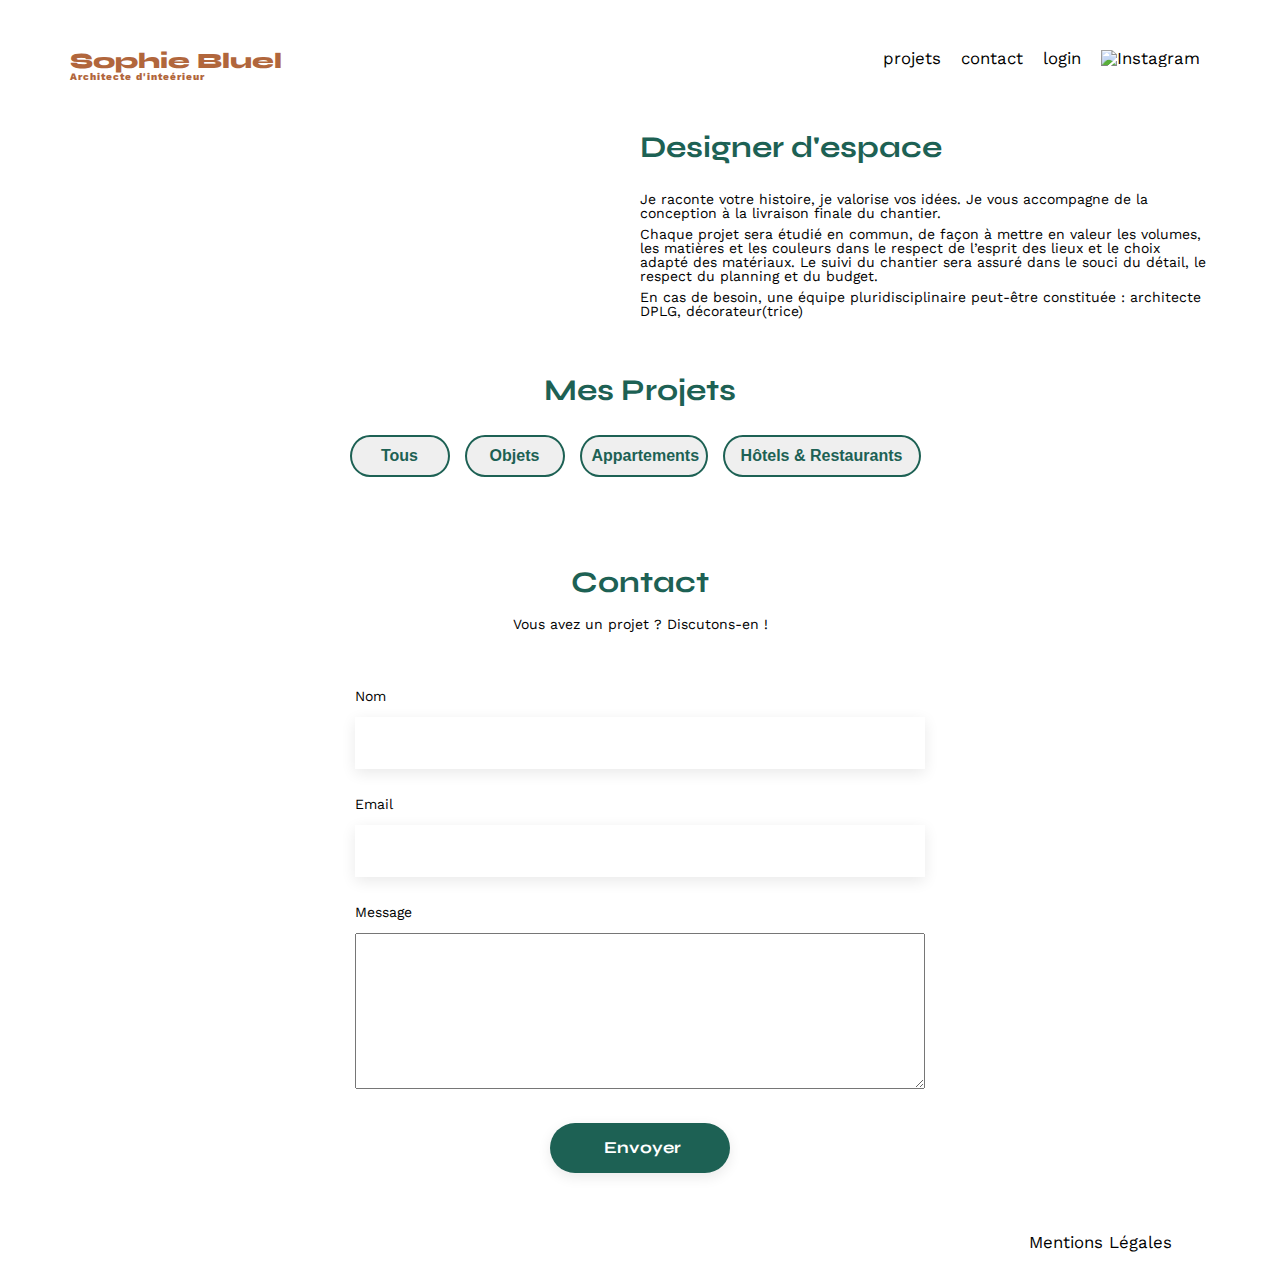
==== FrontEnd/index.html @ 435f3101 "work" ====
<!DOCTYPE html>
<html lang="fr">
<head>
	<meta charset="UTF-8">
	<title>Sophie Bluel - Architecte d'intérieur</title>
	<meta name="viewport" content="width=device-width, initial-scale=1.0">
	<link rel="preconnect" href="https://fonts.googleapis.com">
	<link rel="preconnect" href="https://fonts.gstatic.com" crossorigin>
	<link href="https://fonts.googleapis.com/css2?family=Syne:wght@700;800&family=Work+Sans&display=swap" rel="stylesheet">
	<meta name="description" content="">
	<link rel="stylesheet" href="./assets/style.css">
	<script src="https://kit.fontawesome.com/4999bce5df.js" crossorigin="anonymous"></script>
	<script type="module" src="EditWorksHomePage.js"></script>
	<script type="module" src="EditWorksModal.js"></script>
	<script type="module" src="addWorkModal.js"></script>

</head>
<body>
	<div id="publish-changment">		
		<i class="fa-regular fa-pen-to-square"></i>
			<p>Mode édition</p>
			<button id="publish">publier les changements</button>
	</div>
<header>
	<h1>Sophie Bluel <span>Architecte d'inteérieur</span></h1>
	<nav>
		<ul>
			<li>projets</li>
			<li>contact</li>
			<li id="js-login"><a href="index-connexion.html">login</a></li>
			<li id="js-logout" style="display: none;">logout</li>
			<li><img src="./assets/icons/instagram.png" alt="Instagram"></li>
		</ul>
	</nav>
</header>
<main>
	<section id="introduction">
		<figure>
			<img src="./assets/images/sophie-bluel.png" alt="">
			<div class="modification-picture">
				<i class="fa-regular fa-pen-to-square"></i>
				<p>modifier</p>
			</div>
		</figure>
		<article>
			<h2>Designer d'espace</h2>
			<p>Je raconte votre histoire, je valorise vos idées. Je vous accompagne de la conception à la livraison finale du chantier.</p>
			<p>Chaque projet sera étudié en commun, de façon à mettre en valeur les volumes, les matières et les couleurs dans le respect de l’esprit des lieux et le choix adapté des matériaux. Le suivi du chantier sera assuré dans le souci du détail, le respect du planning et du budget.</p>
			<p>En cas de besoin, une équipe pluridisciplinaire peut-être constituée : architecte DPLG, décorateur(trice)</p>
		</article>
	</section>
	<section id="portfolio">
		<!--first modal --> 
		<aside id="modal1" class="modal" aria-hidden="true" role="dialog" aria-labelledby="title-modal" style="display: none;">
			<div class="modal-wrapper js-modal-stop">
				<div id="js-modal-close" class="css-close"><i class="fa-regular fa-circle-xmark"></i></div>
				<h2 id="title-modal">Galerie Photo</h2>
				<div class="sheets-modal">
				</div>
				<a href="#modal2" id="send-picture">Ajouter une photo</a> 
				<p id="delete-galery">Supprimer la galerie</p>
				</div>
			</div>
		</aside>
		<div class="modification-project">
			<h2>Mes Projets</h2>
			<a href="#modal1" class="js-modal"><i class="fa-regular fa-pen-to-square"></i>
			modifier</a>
		</div>
		<!--second modal-->
		<aside id= "modal2" class="modal2" aria-hidden="true" role="dialog"  style="display: none">
			<div class="modal-wrapper-2 js-modal-stop2">
				<div id="js-modal2-close" class="css-close"><i class="fa-regular fa-circle-xmark"></i></div>
				<h2 id="title-modal2">Ajout Photo</h2>
				<div class="formulair-picture">
					<form method="post" enctype="multipart/form-data" id="form-send-project">
						<div class="send-picture-form">
							<label for="add-picture">Image:</label>
							<img id="preview-image" src="#" alt="Preview image" style="display: none">
							<input type="file" id="add-picture" name="add-picture" style="display: none">
							<div id="icon-send-picture"><i class="fa-regular fa-image"></i></div>
							<button id="button-send-picture">+ Ajouter photo</button>
							<p id="p-send-picture">jpg.png : 4 mo max</p>
					  	</div>
						<label for="title-picture">Titre:</label>
						<input type="text" id="title-picture" name="title-picture"><br>
					  
						<label for="category">Catégorie:</label>
						<select id="category" name="category">
						  <option value="">--</option>		
						  <option value="1">Objets</option>
						  <option value="2">Appartements</option>
						  <option value="3">Hôtels & Restaurants</option>
						</select><br><br>
						<p id="border"></p>
						<aside id="modal-error-form" style="display: none">
						<div id="modal-error-wrapper">
							<div id="js-modal-error-close"><i class="fa-regular fa-circle-xmark"></i></div>
							<p id="modal-error">Champ manquant dans le formulaire</p>
						</div>
						</aside>
						<input type="submit" value="Valider" id="validate-btn">
					</form>
				</div>
			</div>
		</aside>
		<!--end second modal-->
		<h2 id="h2-projects">Mes Projets</h2>
		<div class="filters-projects">
			<button class="flt-all">Tous</button>
			<button class="flt-object">Objets</button>
			<button class="flt-apart">Appartements</button>
			<button class="flt-hotel-restau">Hôtels & Restaurants</button>
		</div>
		<div class="sheets-projects">
		</div>
	</section>
	<section id="contact">
		<h2>Contact</h2>
		<p>Vous avez un projet ? Discutons-en !</p>
		<form action="#" method="post">
			<label for="name">Nom</label>
			<input type="text" name="name" id="name">
			<label for="email">Email</label>
			<input type="email" name="email" id="email">
			<label for="message">Message</label>
			<textarea name="message" id="message" cols="30" rows="10"></textarea>
			<input type="submit" value="Envoyer">
		</form>
	</section>
</main>

<footer>
	<nav>
		<ul>
			<li>Mentions Légales</li>
		</ul>
	</nav>
</footer>
</body>
</html>
---- FrontEnd/assets/style.css ----
/* http://meyerweb.com/eric/tools/css/reset/
   v2.0 | 20110126
   License: none (public domain)
*/

html, body, div, span, applet, object, iframe,
h1, h2, h3, h4, h5, h6, p, blockquote, pre,
a, abbr, acronym, address, big, cite, code,
del, dfn, em, img, ins, kbd, q, s, samp,
small, strike, strong, sub, sup, tt, var,
b, u, i, center,
dl, dt, dd, ol, ul, li,
fieldset, form, label, legend,
table, caption, tbody, tfoot, thead, tr, th, td,
article, aside, canvas, details, embed,
figure, figcaption, footer, header, hgroup,
menu, nav, output, ruby, section, summary,
time, mark, audio, video {
	margin: 0;
	padding: 0;
	border: 0;
	font-size: 100%;
	font: inherit;
	vertical-align: baseline;
}
input{
	padding-left: 10px;
}

	/*ajout banière publication et modales*/
		/*ajout des fenêtres "modifier" quand l'authentification est validée*/		
#publish-changment{
	background-color: black;
	width: 100%;
	height: 59px;
	display: flex;
	align-items: center;
	justify-content: center;
	gap: 10px
}
#publish-changment p{
	color: white;
	font-size: 16px;
}
#publish-changment i{
	color: white;
}
#publish{
	padding: 5px 10px;
	font-size: 14px;
	border-radius: 15px 15px 15px 15px/ 15px 15px 15px 15px;
}
.modification-picture{
	display: flex;
	margin-left: 55px;
	margin-top: 15px;
	gap: 5px;
}
.modification-project{
	display: flex;
	align-items: baseline;
	gap: 10px;
	justify-content: center;
}
.modification-project h2{
	margin-right: 25px;
}
			/*ajout d'un pointer sur "logout"*/
#js-logout:hover{
	cursor: pointer;
}
		/*gesttion des modales*/
			/*modification de lien*/
.js-modal{
	text-decoration: none;
	color: black;
	cursor: pointer;
}
			/*creation de la modale 1 et 2 et de l'arriere plan*/
.modal, .modal2{
	position: fixed;
	display: flex;
	align-items: center;
	justify-content: center;
	top: 0;
	left: 0;
	width: 100%;
	height: 100%;
	background: rgba(0, 0, 0, 0.8);
}
.modal-wrapper, .modal-wrapper-2{
	overflow: auto;
	padding: 20px;
	background-color: white;
	height: 80%;
	width: 50%;
	border-radius: 2%;
}
			/*gestion des boutons pour fermer les modales*/
.css-close{
	width: 20px;
	padding: 10px;
	position: relative;
	left: 94%;
}
.css-close .fa-regular{
	font-size: 20px;
	text-align: center;
}
.css-close:hover{
	background-color: #1D6154;
	color: white;
}		
			/*gestion des balises dans la première modale (modal1)*/
.modal-wrapper{
	display: flex;
	flex-direction: column;
	gap: 30px;
}
.sheets-modal {
	display: grid;
	grid-template-columns: repeat(5, 1fr);
	gap: 10px;
	border-bottom: 2px solid #B3B3B3;
	width: 60%;
	margin: 0 auto;
	padding-bottom: 30px;
}
.sheets-modal img{
	width: 90px;
	height: 120px;
	display: grid;
	grid-template-columns: repeat(5, 1fr);
}
/*gestion bouton corbeil*/
.buttonBin{
	width: 17px;
	height:	17px;
	position: relative;
	bottom: 130px;
	left: 68px;
	background-color: black;
	border: black solid 2px;
	border-radius: 15%;
}
.buttonBin:hover{
	cursor: pointer;
}
.buttonBin i{
	color: white;
	font-size: 8px;
	position: relative;
	bottom: 3.5px;
	right: 2.8px;
}
/*gestion bouton ajouter une photo et supprimer la galerie*/
#send-picture{
	font-family: 'Syne';
	font-weight: 700;
	color: white;
	background-color: #1D6154;
	border-radius: 60px ;
	padding: 10px 40px;
	margin: 0 auto;
	text-decoration: none;
}

#delete-galery{
	color: red;
	margin: 0 auto;
}
			/*gestion des balises dans la deuxième modale (modal2)*/

#form-send-project{
	width: 60%;
}
.css-close{
	width: 20px;
	padding: 10px;
	position: relative;
	left: 94%;
}
.css-close .fa-regular{
	font-size: 20px;
	text-align: center;
}
.css-close:hover{
	background-color: #1D6154;
	color: white;
}
.modal-wrapper-2 form{
	width: 80%;
	margin-bottom: 20px;	
	text-align: left;
	margin-top:30px;
	display: flex;
	flex-direction: column;
	margin: 0 auto;
}
.modal-wrapper-2 form input{
	height: 50px;
	font-size: 1.2em;
	border: none;
	box-shadow: 0px 4px 14px rgba(0, 0, 0, 0.09);
}
.modal-wrapper-2 form select{
	height: 50px;
	font-size: 1.2em;
	border: none;
	box-shadow: 0px 4px 14px rgba(0, 0, 0, 0.09);
}
.modal-wrapper-2 form label{
	margin: 2em 0 1em 0;
}
.send-picture-form{
	background-color: #E8F1F6;
	;
	width: 100%;
	height: auto;
	display: flex;
	flex-direction: column;
	text-align: center;
	gap: 10px;
	padding: 20px 0;
}
#button-send-picture{
	background-color: #CBD6DC;
	color: blue;
	border: #E8F1F6 solid 1px;
	border-radius: 10% 10% 10% 10% / 40% 40% 40% 40%;
	width: 173px;
	margin: 0 auto;
	padding: 5px 20px;
}
.send-picture-form label{
	display: none;
}
.send-picture-form .fa-regular{
	font-size: 50px;
}
.send-picture-form p{
	font-size: 10px;
}
#preview-image{
	width: 129px;
	height: 193px;
	margin: 0 auto;
}
#title-modal{
	color: black;
	margin: 0 auto;
}
#border{
	border-top: #B3B3B3 1px solid;
	margin-top: 15px;
}
#title-modal2{
	color: black;
}
#validate-btn{
	background-color: #B3B3B3;
}
/*gestion de la modale d'erreur au remplissage du formulaire d'ajout de photo*/
#modal-error-form{
	position: fixed;
	display: flex;
	align-items: center;
	justify-content: center;
	top: 0;
	left: 0;
	width: 100%;
	height: 100%;
	background: rgba(0, 0, 0, 0.8);
}
#modal-error-wrapper{
	width: 50%;
	padding: 0px 20px 20px 20px;
	background-color: white;
}
#modal-error{
	text-align: center;
	font-size: 15px;
	color: red;
}
#js-modal-error-close{
	width: 15px;
	text-align: center;
	padding: 3px;
	position: relative;
	left: 99%;
}
#js-modal-error-close:hover{
	color: white;
	background-color: black;
}


		/*fin ajout publication et modale*/


/* HTML5 display-role reset for older browsers */
article, aside, details, figcaption, figure,
footer, header, hgroup, menu, nav, section {
	display: block;
}
body {
	line-height: 1;
}
ol, ul {
	list-style: none;
}
blockquote, q {
	quotes: none;
}
blockquote:before, blockquote:after,
q:before, q:after {
	content: '';
	content: none;
}
table {
	border-collapse: collapse;
	border-spacing: 0;
}
header li a{
	text-decoration: none;
	color: black;
}
/** end reset css**/
body {
	max-width: 1140px;
	margin:auto;
	font-family: 'Work Sans' ;
	font-size: 14px;
}
header {
	display: flex;
	justify-content: space-between;
	margin: 50px 0
}
section {
	margin: 50px 0
}

h1{
	display: flex;
	flex-direction: column;
	font-family: 'Syne';
	font-size: 22px;
	font-weight: 800;
	color: #B1663C
}

h1 > span {
	font-family: 'Work Sans';
	font-size:10px;
	letter-spacing: 0.1em;
;
}

h2{
	font-family: 'Syne';
	font-weight: 700;
	font-size: 30px;
	color: #1D6154
}
nav ul {
	display: flex;
	align-items: center;
	list-style-type: none;

}
nav li {
	padding: 0 10px;
	font-size: 1.2em;
}

li:hover {
	color: #B1663C;
}
#introduction {
	display: flex;
	align-items: center;
}
#introduction figure {
	flex: 1
}
#introduction img {
	display: block;
	margin: auto;
	width: 80%;
}

#introduction article {
	flex: 1
}
#introduction h2 {
	margin-bottom: 1em;
}

#introduction p {
	margin-bottom: 0.5em;
}
#portfolio h2 {
	text-align: center;
	margin-bottom: 1em;
}
			/*gestion des boutons de filtres*/
.filters-projects{
	margin-bottom: 40px;
	text-align: center;
}
.filters-projects button{
	border: 2px solid #1D6154;
	padding: 10px;
	font-size: 16px;
	font-weight: 700;
	color: #1D6154;
	margin-right: 10px;	
}
.flt-all{
	border-radius: 20% 20% 20% 20% / 50% 50% 50% 50%;
	width: 100px;
}
.flt-object{
	width: 100px;
	border-radius: 20% 20% 20% 20% / 50% 50% 50% 50%;
}
.flt-apart{
	width: 128px;
	border-radius: 15% 15% 15% 15% / 50% 50% 50% 50%;
}
.flt-hotel-restau{
	width: 198px;
	border-radius: 10% 10% 10% 10% / 50% 50% 50% 50%;
}
.filters-projects button:hover {
	background-color: #1D6154;
	color: white;
}
			/*affichage des projets dans la page d'acceuil*/
.sheets-projects {
	width: 100%;
	height: 100%;
	display: grid;
	grid-template-columns: 1fr 1fr 1fr;
	grid-column-gap: 20px;
	grid-row-gap: 20px;
}
.sheets-projects article img{
	width: 100%;
	height: 450px;
}


.gallery img {
	width: 100%;

}
#contact {
	width: 50%;
margin: auto;
}
#contact > * {
	text-align: center;

}
#contact h2{
	margin-bottom: 20px;
}
#contact form {
	text-align: left;
	margin-top:30px;
	display: flex;
	flex-direction: column;
}

#contact input {
	height: 50px;
	font-size: 1.2em;
	border: none;
	box-shadow: 0px 4px 14px rgba(0, 0, 0, 0.09);
}
#contact label {
	margin: 2em 0 1em 0;
}

input[type="submit"]{
	font-family: 'Syne';
	font-weight: 700;
	color: white;
	background-color: #1D6154;
	margin : 2em auto ;
	width: 180px;
	text-align: center;
	border-radius: 60px ;
}

footer nav ul {
	display: flex;
	justify-content: flex-end;
	margin: 2em
}
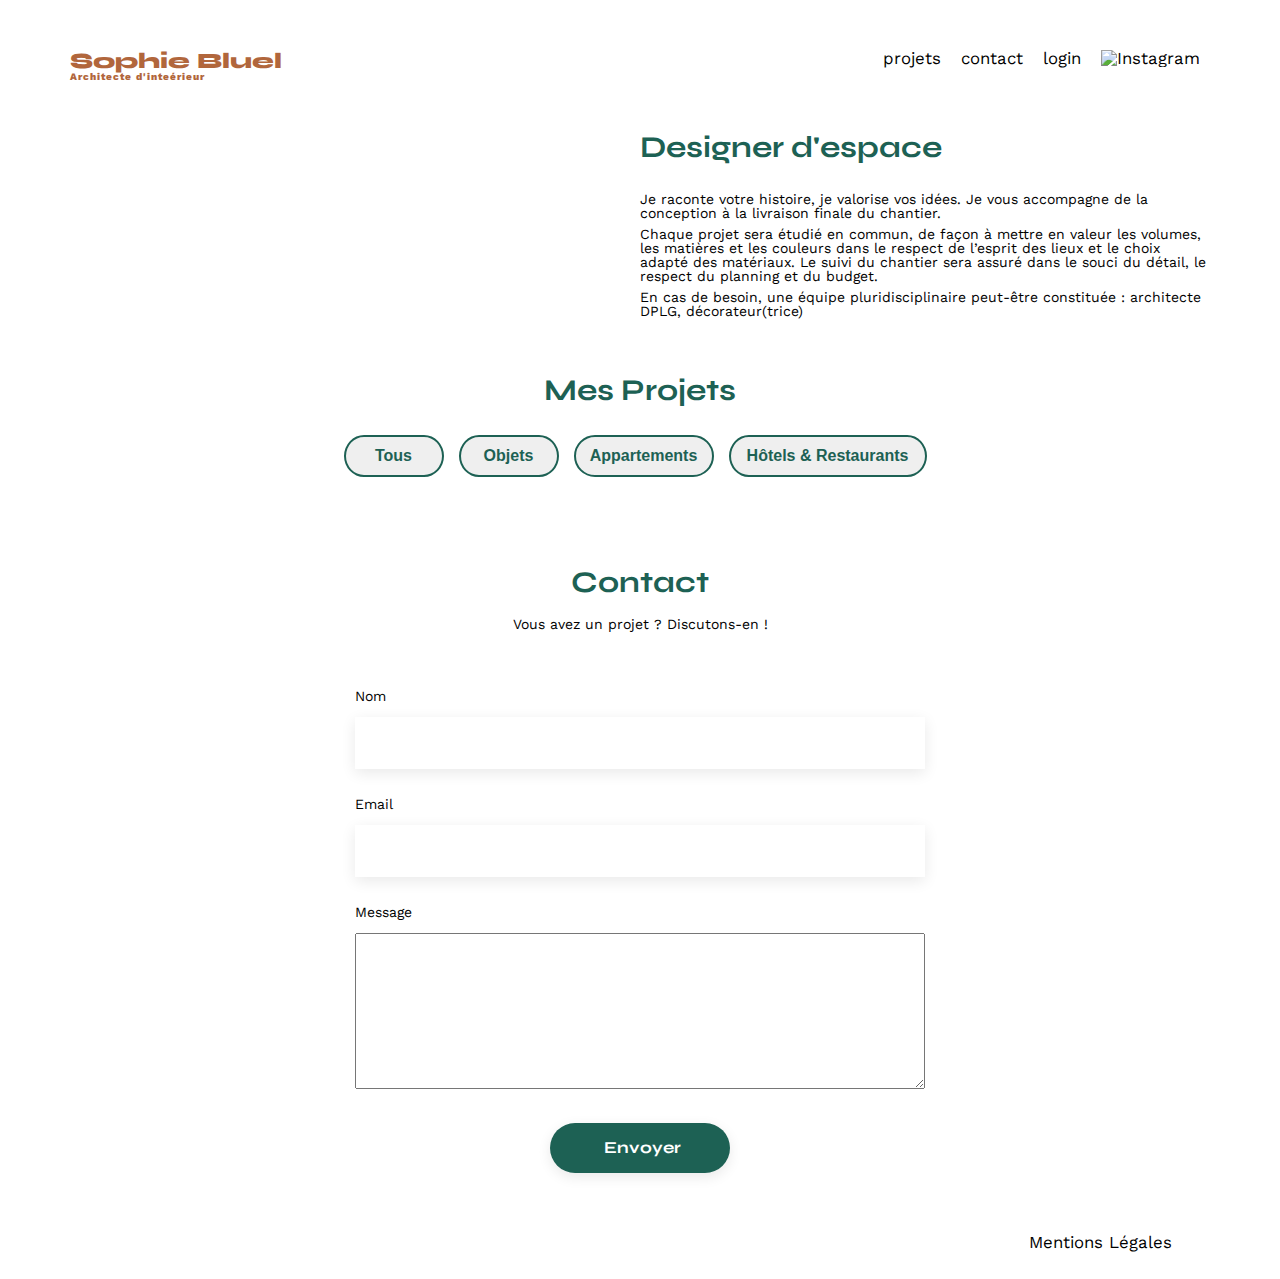
==== commit 7c549351: "dernières modification avant présentation" ====
--- a/FrontEnd/index.html
+++ b/FrontEnd/index.html
@@ -69,10 +69,13 @@
 		</div>
 		<!--second modal-->
 		<aside id= "modal2" class="modal2" aria-hidden="true" role="dialog"  style="display: none">
+			
 			<div class="modal-wrapper-2 js-modal-stop2">
 				<div id="js-modal2-close" class="css-close"><i class="fa-regular fa-circle-xmark"></i></div>
 				<h2 id="title-modal2">Ajout Photo</h2>
+				
 				<div class="formulair-picture">
+					
 					<form method="post" enctype="multipart/form-data" id="form-send-project">
 						<div class="send-picture-form">
 							<label for="add-picture">Image:</label>
@@ -93,16 +96,14 @@
 						  <option value="3">Hôtels & Restaurants</option>
 						</select><br><br>
 						<p id="border"></p>
-						<aside id="modal-error-form" style="display: none">
-						<div id="modal-error-wrapper">
-							<div id="js-modal-error-close"><i class="fa-regular fa-circle-xmark"></i></div>
-							<p id="modal-error">Champ manquant dans le formulaire</p>
-						</div>
-						</aside>
-						<input type="submit" value="Valider" id="validate-btn">
+							<p id="modal-error" style="display: none"">Tous les champs doivent être remplis</p>
+							<input type="submit" value="Valider" id="validate-btn">
 					</form>
+					
 				</div>
+
 			</div>
+
 		</aside>
 		<!--end second modal-->
 		<h2 id="h2-projects">Mes Projets</h2>
--- a/FrontEnd/assets/style.css
+++ b/FrontEnd/assets/style.css
@@ -77,6 +77,9 @@
 	cursor: pointer;
 }
 			/*creation de la modale 1 et 2 et de l'arriere plan*/
+.modal{
+	background: rgba(0, 0, 0, 0.8);
+}
 .modal, .modal2{
 	position: fixed;
 	display: flex;
@@ -86,7 +89,6 @@
 	left: 0;
 	width: 100%;
 	height: 100%;
-	background: rgba(0, 0, 0, 0.8);
 }
 .modal-wrapper, .modal-wrapper-2{
 	overflow: auto;
@@ -126,16 +128,21 @@
 	margin: 0 auto;
 	padding-bottom: 30px;
 }
+.sheets-modal article{
+	width: 100%;
+}
 .sheets-modal img{
 	width: 90px;
 	height: 120px;
 	display: grid;
-	grid-template-columns: repeat(5, 1fr);
-}
-/*gestion bouton corbeil*/
+}
+/*gestion bouton corbeille*/
 .buttonBin{
 	width: 17px;
-	height:	17px;
+	height: 17px;
+	display: flex;
+	justify-content: center;
+	align-items: center;
 	position: relative;
 	bottom: 130px;
 	left: 68px;
@@ -148,10 +155,7 @@
 }
 .buttonBin i{
 	color: white;
-	font-size: 8px;
-	position: relative;
-	bottom: 3.5px;
-	right: 2.8px;
+	font-size: 0.8em;
 }
 /*gestion bouton ajouter une photo et supprimer la galerie*/
 #send-picture{
@@ -179,6 +183,7 @@
 	padding: 10px;
 	position: relative;
 	left: 94%;
+	cursor: pointer;
 }
 .css-close .fa-regular{
 	font-size: 20px;
@@ -231,6 +236,7 @@
 	width: 173px;
 	margin: 0 auto;
 	padding: 5px 20px;
+	cursor: pointer;
 }
 .send-picture-form label{
 	display: none;
@@ -259,42 +265,13 @@
 }
 #validate-btn{
 	background-color: #B3B3B3;
+	cursor: pointer;
 }
 /*gestion de la modale d'erreur au remplissage du formulaire d'ajout de photo*/
-#modal-error-form{
-	position: fixed;
-	display: flex;
-	align-items: center;
-	justify-content: center;
-	top: 0;
-	left: 0;
-	width: 100%;
-	height: 100%;
-	background: rgba(0, 0, 0, 0.8);
-}
-#modal-error-wrapper{
-	width: 50%;
-	padding: 0px 20px 20px 20px;
-	background-color: white;
-}
 #modal-error{
-	text-align: center;
-	font-size: 15px;
-	color: red;
-}
-#js-modal-error-close{
-	width: 15px;
-	text-align: center;
-	padding: 3px;
-	position: relative;
-	left: 99%;
-}
-#js-modal-error-close:hover{
-	color: white;
-	background-color: black;
-}
-
-
+	border: 1px red solid;
+	text-align: center;
+}
 		/*fin ajout publication et modale*/
 
 
@@ -426,7 +403,7 @@
 	border-radius: 20% 20% 20% 20% / 50% 50% 50% 50%;
 }
 .flt-apart{
-	width: 128px;
+	width: 140px;
 	border-radius: 15% 15% 15% 15% / 50% 50% 50% 50%;
 }
 .flt-hotel-restau{
@@ -501,3 +478,11 @@
 	margin: 2em
 }
 
+/*media queries pour la modale 1*/
+
+@media (max-width: 1300px){
+	.sheets-modal {
+		display: grid;
+		grid-template-columns: repeat(3, 1fr);
+	}
+}
